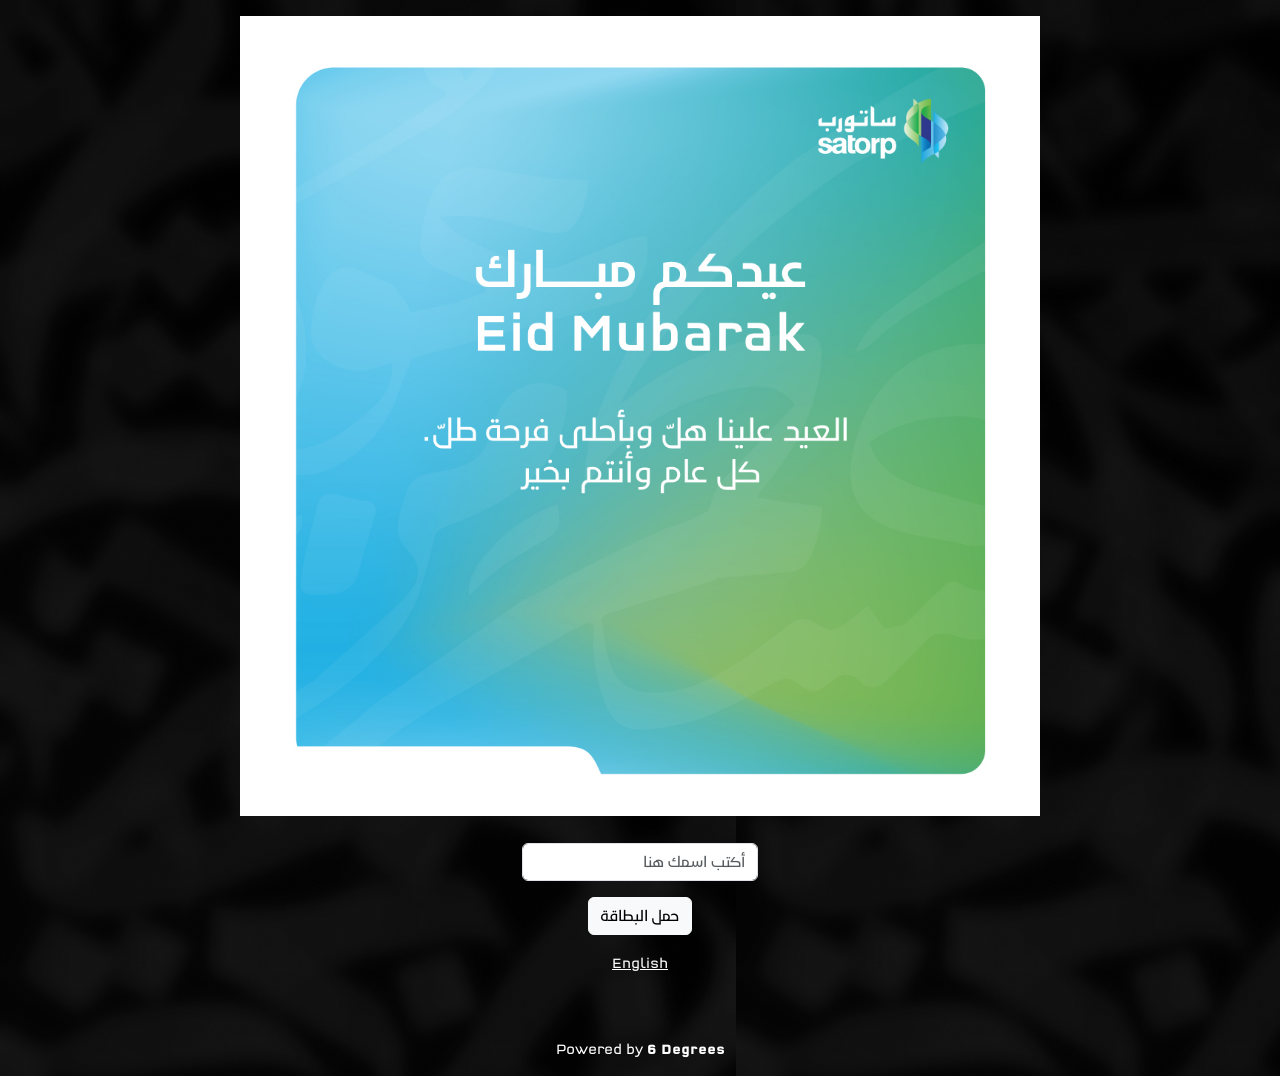
==== index.html @ c43ae326 "Initial National Day greeting card site Based on the SATORP Eid card, with cleanups: single shared c" ====
<!DOCTYPE html>
<html lang="ar" dir="rtl">
<head>
    <meta charset="utf-8" />
    <meta name="viewport" content="width=device-width, initial-scale=1" />
    <link href="https://cdn.jsdelivr.net/npm/bootstrap@5.1.3/dist/css/bootstrap.min.css" rel="stylesheet" integrity="sha384-1BmE4kWBq78iYhFldvKuhfTAU6auU8tT94WrHftjDbrCEXSU1oBoqyl2QvZ6jIW3" crossorigin="anonymous" />
    <link rel="stylesheet" href="assets/css/style.css" />
    <link rel="preload" href="assets/fonts/Satorp-Medium.otf" as="font" type="font/otf" crossorigin="anonymous">

    <title>بطاقة تهنئة اليوم الوطني</title>
</head>
<body data-card-image="assets/images/National-Day-ARA.jpg" data-download-name="national-day-greeting.png">
    <div class="container mt-3">
        <div class="row">
            <div class="imageCover text-center">
                <canvas id="myCanvas" width="1080" height="1080"></canvas>
            </div>
        </div>
        <div class="form-group">
            <div class="row mt-1 g-3 justify-content-center">
                <div class="col-auto">
                    <input type="text" class="form-control" name="name" id="name" placeholder="أكتب اسمك هنا" dir="rtl" />
                </div>
            </div>
            <div class="row justify-content-center mt-3 pb-3">
                <div class="col-auto">
                    <button type="button" id="downloadCard" class="btn btn-light">حمل البطاقة</button>
                </div>
            </div>
            <div class="row justify-content-center">
                <div class="col-auto">
                    <a href="en.html" class="lang-switch">English</a>
                </div>
            </div>
        </div>
    </div>

    <footer class="text-center mt-5 py-3">
        <p class="mb-0">Powered by
            <a href="https://www.6degrees.com" target="_blank" rel="noopener" class="text-decoration-none fw-bold">
                6 Degrees
            </a>
        </p>
    </footer>

    <script src="assets/js/card.js"></script>
</body>
</html>
---- assets/css/style.css ----
@font-face {
    font-family: "Satorp";
    src: url("../fonts/Satorp-Medium.otf") format("opentype");
    font-weight: normal;
    font-style: normal;
}

@font-face {
    font-family: "Satorp";
    src: url("../fonts/Satorp-Bold.otf") format("opentype");
    font-weight: bold;
}

@font-face {
    font-family: "Satorp";
    src: url("../fonts/Satorp-Light.otf") format("opentype");
    font-weight: 300;
}

@font-face {
    font-family: "Satorp";
    src: url("../fonts/Satorp-Regular.otf") format("opentype");
    font-weight: 400;
}

body {
    font-family: "Satorp", sans-serif;
    background: url("../images/background-color.png");
}

#myCanvas {
    max-height: 800px;
}

.container {
    display: block;
    margin: auto;
    height: auto;
}

canvas {
    max-width: 100%;
}

.lang-switch {
    color: white;
    font-size: 14px;
}

footer {
    color: white;
    font-size: 14px;
    text-align: center;
    padding: 10px 0;
}

footer a {
    font-weight: bold;
    color: white !important;
}

footer a:hover {
    text-decoration: underline;
}
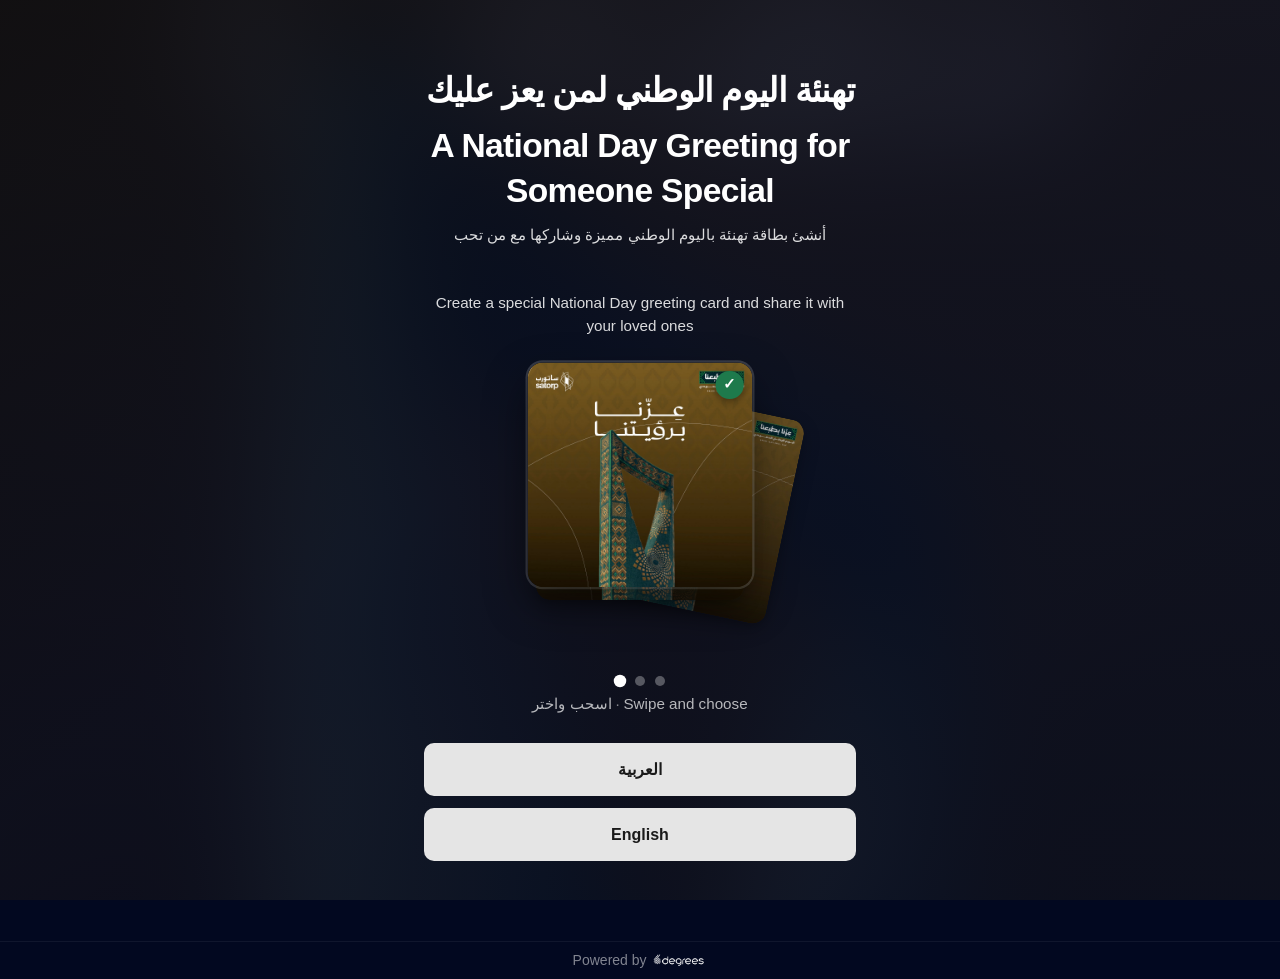
==== commit 0973dfeb: "Port Eid wizard design with National Day content, fixes, and UX improvements Redesign to match the d" ====
--- a/index.html
+++ b/index.html
@@ -1,48 +1,70 @@
 <!DOCTYPE html>
-<html lang="ar" dir="rtl">
+<html lang="en">
 <head>
     <meta charset="utf-8" />
     <meta name="viewport" content="width=device-width, initial-scale=1" />
+    <link rel="icon" href="assets/images/favicon.ico" type="image/x-icon" />
     <link href="https://cdn.jsdelivr.net/npm/bootstrap@5.1.3/dist/css/bootstrap.min.css" rel="stylesheet" integrity="sha384-1BmE4kWBq78iYhFldvKuhfTAU6auU8tT94WrHftjDbrCEXSU1oBoqyl2QvZ6jIW3" crossorigin="anonymous" />
     <link rel="stylesheet" href="assets/css/style.css" />
-    <link rel="preload" href="assets/fonts/Satorp-Medium.otf" as="font" type="font/otf" crossorigin="anonymous">
 
-    <title>بطاقة تهنئة اليوم الوطني</title>
+    <meta name="description" content="Create a special Saudi National Day greeting card and share it with your loved ones." />
+    <meta property="og:type" content="website" />
+    <meta property="og:title" content="SATORP National Day Greeting Card" />
+    <meta property="og:description" content="Create a special Saudi National Day greeting card and share it with your loved ones." />
+    <meta property="og:image" content="https://mo3aydah.github.io/SATORP-National-Day/assets/images/National-Day-1.jpg" />
+    <meta property="og:url" content="https://mo3aydah.github.io/SATORP-National-Day/" />
+    <meta name="twitter:card" content="summary_large_image" />
+
+    <title>National Day Greeting | بطاقة تهنئة اليوم الوطني</title>
 </head>
-<body data-card-image="assets/images/National-Day-ARA.jpg" data-download-name="national-day-greeting.png">
-    <div class="container mt-3">
-        <div class="row">
-            <div class="imageCover text-center">
-                <canvas id="myCanvas" width="1080" height="1080"></canvas>
-            </div>
-        </div>
-        <div class="form-group">
-            <div class="row mt-1 g-3 justify-content-center">
-                <div class="col-auto">
-                    <input type="text" class="form-control" name="name" id="name" placeholder="أكتب اسمك هنا" dir="rtl" />
+<body class="page-lang-select">
+    <div class="lang-select-bg">
+        <div class="lang-select-bg-mirror" id="langSelectBgMirror" aria-hidden="true"></div>
+    </div>
+    <div class="container page-lang-select-inner">
+        <section class="lang-select-content" aria-label="Language selection">
+            <h1 class="lang-select-title">
+                <span class="lang-select-title-ar lang-ar" dir="rtl">تهنئة اليوم الوطني لمن يعز عليك</span>
+                <span class="lang-select-title-en lang-en">A National Day Greeting for Someone Special</span>
+            </h1>
+            <p class="lang-select-desc lang-select-desc-ar lang-ar" dir="rtl">أنشئ بطاقة تهنئة باليوم الوطني مميزة وشاركها مع من تحب</p>
+            <p class="lang-select-desc lang-en">Create a special National Day greeting card and share it with your loved ones</p>
+            <div class="card-deck" id="cardDeck" role="listbox" aria-label="Choose card design">
+                <div class="card-deck-item selected" data-card="1" role="option" aria-selected="true" tabindex="0">
+                    <img src="assets/images/National-Day-1.jpg" alt="National Day card design 1" />
+                </div>
+                <div class="card-deck-item" data-card="2" role="option" aria-selected="false" tabindex="0">
+                    <img src="assets/images/National-Day-2.jpg" alt="National Day card design 2" />
+                </div>
+                <div class="card-deck-item" data-card="3" role="option" aria-selected="false" tabindex="0">
+                    <img src="assets/images/National-Day-3.jpg" alt="National Day card design 3" />
                 </div>
             </div>
-            <div class="row justify-content-center mt-3 pb-3">
-                <div class="col-auto">
-                    <button type="button" id="downloadCard" class="btn btn-light">حمل البطاقة</button>
-                </div>
+            <div class="deck-dots" id="deckDots" aria-label="Card designs">
+                <button type="button" aria-label="Design 1"></button>
+                <button type="button" aria-label="Design 2"></button>
+                <button type="button" aria-label="Design 3"></button>
             </div>
-            <div class="row justify-content-center">
-                <div class="col-auto">
-                    <a href="en.html" class="lang-switch">English</a>
-                </div>
+            <p class="deck-hint deck-hint-bilingual">
+                <span class="lang-ar" dir="rtl">اسحب واختر</span>
+                <span class="deck-hint-sep" aria-hidden="true"> · </span>
+                <span class="lang-en">Swipe and choose</span>
+            </p>
+            <div class="lang-select-buttons">
+                <a href="ar.html" id="langAr" class="btn lang-btn-primary" dir="rtl" aria-label="العربية">العربية</a>
+                <a href="en.html" id="langEn" class="btn lang-btn-primary" aria-label="English">English</a>
             </div>
-        </div>
+        </section>
     </div>
 
-    <footer class="text-center mt-5 py-3">
+    <script src="assets/js/config.js"></script>
+    <script src="assets/js/deck-select.js"></script>
+    <footer class="text-center mt-5 py-2 fixed-bottom footer-lang-page">
         <p class="mb-0">Powered by
-            <a href="https://www.6degrees.com" target="_blank" rel="noopener" class="text-decoration-none fw-bold">
-                6 Degrees
+            <a href="https://6degrees.com.sa/en" target="_blank" rel="noopener" class="footer-link footer-logo-link">
+                <img src="assets/images/6degrees-logo.png" alt="6 Degrees" class="footer-logo" />
             </a>
         </p>
     </footer>
-
-    <script src="assets/js/card.js"></script>
 </body>
 </html>
--- a/assets/css/style.css
+++ b/assets/css/style.css
@@ -1,64 +1,822 @@
+/* ===== Theme: dark navy blue reference + 6 Degrees form design ===== */
+:root {
+    /* Dark navy blue (reference: #020820) */
+    --navy: #020820;
+    --navy-dark: #010510;
+    --navy-light: #060c20;
+    --navy-muted: #0a1030;
+    /* Global */
+    --bg-primary: #020820;
+    --bg-input: #1A2434;
+    --bg-card: rgba(255, 255, 255, 0.03);
+    --text-primary: #ffffff;
+    --text-muted: #A0A0A0;
+    --text-hint: #A0A0A0;
+    --accent: #1E7A4C;
+    --accent-light: rgba(30, 122, 76, 0.25);
+    --border-subtle: rgba(255, 255, 255, 0.12);
+    --btn-primary-bg: #ffffff;
+    --btn-primary-text: #1a1a1a;
+    --input-radius: 8px;
+    --btn-radius: 10px;
+    --section-gap: 24px;
+}
+
 @font-face {
     font-family: "Satorp";
-    src: url("../fonts/Satorp-Medium.otf") format("opentype");
-    font-weight: normal;
+    src: url("../fonts/Satorp-Light.woff2") format("woff2");
+    font-weight: 300;
     font-style: normal;
 }
 
 @font-face {
     font-family: "Satorp";
-    src: url("../fonts/Satorp-Bold.otf") format("opentype");
-    font-weight: bold;
-}
-
-@font-face {
-    font-family: "Satorp";
-    src: url("../fonts/Satorp-Light.otf") format("opentype");
-    font-weight: 300;
-}
-
-@font-face {
-    font-family: "Satorp";
-    src: url("../fonts/Satorp-Regular.otf") format("opentype");
-    font-weight: 400;
+    src: url("../fonts/Satorp-Medium.woff2") format("woff2");
+    font-weight: 500;
+    font-style: normal;
+}
+
+* {
+    box-sizing: border-box;
+}
+
+html {
+    min-height: 100%;
 }
 
 body {
-    font-family: "Satorp", sans-serif;
-    background: url("../images/background-color.png");
-}
-
-#myCanvas {
-    max-height: 800px;
-}
-
+    font-family: -apple-system, BlinkMacSystemFont, "Segoe UI", Roboto, "Helvetica Neue", Arial, sans-serif;
+    background: var(--bg-primary);
+    color: var(--text-primary);
+    min-height: 100vh;
+    margin: 0;
+    -webkit-font-smoothing: antialiased;
+}
+
+/* ----- Layout (consistent 24px section spacing, relaxed padding) ----- */
 .container {
     display: block;
-    margin: auto;
-    height: auto;
+    margin: 0 auto;
+    max-width: 720px;
+    padding: 2rem 1.5rem 6rem;
+    opacity: 0;
+    transform: translateY(10px);
+    animation: entryFade 0.4s ease-out forwards;
+}
+@keyframes entryFade {
+    to {
+        opacity: 1;
+        transform: translateY(0);
+    }
+}
+/* 24px vertical spacing between main sections */
+.container > p:first-of-type {
+    margin-bottom: var(--section-gap);
+}
+.step-indicator {
+    margin-bottom: var(--section-gap);
+}
+.card-preview-wrap {
+    margin-top: var(--section-gap);
+    margin-bottom: 0;
+}
+.card-step {
+    margin-top: 0;
+    margin-bottom: var(--section-gap);
+}
+.card-step:first-of-type {
+    margin-top: 0;
+}
+
+/* ----- Typography (6D-style: clear hierarchy) ----- */
+h1, .h1 {
+    font-size: clamp(1.5rem, 4vw, 2rem);
+    font-weight: 600;
+    letter-spacing: -0.02em;
+    color: var(--text-primary);
+}
+
+h2, .card-step h2 {
+    font-size: clamp(1.25rem, 3vw, 1.5rem);
+    font-weight: 600;
+    color: var(--text-primary);
+}
+
+.text-muted, .subtitle,
+body .text-white-50 {
+    color: var(--text-muted);
+    font-size: 0.95rem;
+}
+
+/* ----- Canvas / card preview ----- */
+.link-lang-wrap {
+    text-align: right;
+}
+.link-change-lang {
+    color: var(--text-muted);
+    font-size: 0.9rem;
+    text-decoration: none;
+}
+.link-change-lang:hover {
+    color: var(--text-primary);
+}
+
+.card-preview-wrap {
+    margin-left: auto;
+    margin-right: auto;
+    position: relative;
+    min-height: 280px;
+    padding: var(--section-gap) 0 0 0;
+}
+
+.card-preview-loading {
+    position: absolute;
+    inset: 0;
+    min-height: 280px;
+    display: flex;
+    align-items: center;
+    justify-content: center;
+    background: var(--bg-input);
+    border-radius: 8px;
+    color: var(--text-muted);
+    font-size: 0.95rem;
+}
+.card-preview-loading[hidden] {
+    display: none;
+}
+
+.imageCover {
+    margin: 0 auto;
+}
+
+/* Card canvas: text is drawn in JS using Satorp via context.font */
+#myCanvas {
+    max-height: 80vh;
+    max-height: min(800px, 80vh);
+    border-radius: 8px;
+    box-shadow: 0 8px 32px rgba(0, 0, 0, 0.4);
 }
 
 canvas {
     max-width: 100%;
-}
-
-.lang-switch {
-    color: white;
-    font-size: 14px;
+    height: auto;
+    object-fit: contain;
+}
+
+/* Step 3 shows the rendered card as an <img> (long-press to save in webviews) */
+.final-card-img {
+    max-width: 100%;
+    height: auto;
+    max-height: min(800px, 80vh);
+    border-radius: 8px;
+    box-shadow: 0 8px 32px rgba(0, 0, 0, 0.4);
+}
+
+/* Phones: keep the preview compact so the step controls share the screen */
+@media (max-width: 767px) {
+    #myCanvas,
+    .final-card-img {
+        max-height: min(48vh, 420px);
+    }
+    .card-preview-wrap {
+        min-height: 200px;
+    }
+}
+
+body:not(.page-lang-select) .container.mt-3 {
+    margin-top: 0;
+    padding-top: 0.75rem;
+    position: relative;
+    z-index: 1;
+}
+
+/* ----- Language selection page (dark navy blue reference) ----- */
+body.page-lang-select {
+    background: var(--navy);
+    min-height: 100vh;
+    display: flex;
+    flex-direction: column;
+}
+.lang-select-bg {
+    position: fixed;
+    inset: 0;
+    background: var(--navy);
+    pointer-events: none;
+    z-index: 0;
+    overflow: hidden;
+}
+/* Blurred card mirror: image set by JS to match selected card (card 1 default) */
+.lang-select-bg-mirror {
+    position: absolute;
+    inset: -20%;
+    background-image: url("../images/National-Day-1.jpg");
+    background-size: cover;
+    background-position: center;
+    background-repeat: no-repeat;
+    filter: blur(50px);
+    transform: scale(1.15);
+    opacity: 0.9;
+    pointer-events: none;
+    transition: opacity 0.4s ease;
+}
+/* Dark overlay so text stays readable */
+.lang-select-bg::after {
+    content: "";
+    position: absolute;
+    inset: 0;
+    background: linear-gradient(
+        145deg,
+        rgba(2, 5, 16, 0.82) 0%,
+        rgba(2, 8, 32, 0.78) 45%,
+        rgba(6, 12, 32, 0.85) 100%
+    );
+    pointer-events: none;
+}
+.page-lang-select-inner {
+    position: relative;
+    z-index: 1;
+    flex: 1;
+    display: flex;
+    align-items: center;
+    max-width: 480px;
+    width: 100%;
+    margin: 0 auto;
+    padding: 3.5rem 1.5rem 2rem;
+}
+.lang-select-content {
+    text-align: center;
+    width: 100%;
+    padding-top: 0.75rem;
+}
+/* Card deck: fanned stack (swipe and choose) */
+.deck-hint {
+    margin: 0.4rem 0 1.75rem !important;
+    font-size: 0.95rem;
+    color: rgba(255, 255, 255, 0.7);
+    text-align: center;
+}
+.deck-hint-bilingual {
+    display: flex;
+    flex-wrap: wrap;
+    align-items: center;
+    justify-content: center;
+    gap: 0.25em;
+}
+.deck-hint-sep {
+    opacity: 0.7;
+}
+.card-deck {
+    position: relative;
+    width: 100%;
+    max-width: 320px;
+    margin-left: auto;
+    margin-right: auto;
+    margin-bottom: 0.25rem;
+    min-height: 280px;
+    cursor: grab;
+    user-select: none;
+}
+.card-deck:active {
+    cursor: grabbing;
+}
+.card-deck-item {
+    position: absolute;
+    top: 10px;
+    left: 50%;
+    width: 65%;
+    max-width: 210px;
+    border-radius: 14px;
+    overflow: hidden;
+    box-shadow: 0 6px 20px rgba(0, 0, 0, 0.3), 0 2px 6px rgba(0, 0, 0, 0.15);
+    cursor: pointer;
+    transform-origin: bottom center;
+    transition: transform 0.4s ease, box-shadow 0.35s ease, opacity 0.3s ease;
+}
+.card-deck-item img {
+    width: 100%;
+    height: auto;
+    display: block;
+    vertical-align: middle;
+    border-radius: 14px;
+}
+.card-deck-item[data-card="1"] {
+    transform: translateX(-50%) rotate(-12deg) translateX(-22px);
+}
+.card-deck-item[data-card="2"] {
+    transform: translateX(-50%);
+}
+.card-deck-item[data-card="3"] {
+    transform: translateX(-50%) rotate(12deg) translateX(22px);
+}
+.card-deck-item.selected {
+    z-index: 10 !important;
+    transform: translateX(-50%) rotate(0) scale(1.08) translateY(-12px);
+    box-shadow: 0 16px 40px rgba(0, 0, 0, 0.45), 0 0 0 2px rgba(255, 255, 255, 0.18);
+    opacity: 1;
+}
+.card-deck-item:not(.selected) {
+    opacity: 0.8;
+}
+.card-deck-item:not(.selected):hover {
+    opacity: 1;
+    box-shadow: 0 10px 28px rgba(0, 0, 0, 0.4);
+}
+.card-deck-item:focus {
+    outline: none;
+}
+.card-deck-item:focus-visible {
+    outline: 2px solid rgba(255, 255, 255, 0.8);
+    outline-offset: 3px;
+}
+/* Checkmark badge so the selected design is unmistakable */
+.card-deck-item.selected::after {
+    content: "✓";
+    position: absolute;
+    top: 8px;
+    inset-inline-end: 8px;
+    width: 1.6rem;
+    height: 1.6rem;
+    display: flex;
+    align-items: center;
+    justify-content: center;
+    background: var(--accent);
+    color: #fff;
+    border-radius: 50%;
+    font-size: 0.85rem;
+    font-weight: 700;
+    box-shadow: 0 2px 8px rgba(0, 0, 0, 0.4);
+}
+
+.deck-dots {
+    display: flex;
+    justify-content: center;
+    gap: 10px;
+    margin: 0.9rem 0 0.2rem;
+}
+.deck-dots button {
+    width: 10px;
+    height: 10px;
+    border-radius: 50%;
+    border: none;
+    padding: 0;
+    background: rgba(255, 255, 255, 0.3);
+    cursor: pointer;
+    transition: background 0.2s ease, transform 0.2s ease;
+}
+.deck-dots button.active {
+    background: #ffffff;
+    transform: scale(1.25);
+}
+.deck-dots button:focus-visible {
+    outline: 2px solid #fff;
+    outline-offset: 2px;
+}
+
+.lang-select-title {
+    display: flex;
+    flex-direction: column;
+    gap: 0.6rem;
+    color: #ffffff;
+    font-size: clamp(1.65rem, 4.5vw, 2.1rem);
+    font-weight: 700;
+    letter-spacing: -0.02em;
+    line-height: 1.35;
+    margin: 0 0 0.6rem;
+}
+.lang-select-title-en,
+.lang-select-title-ar {
+    display: block;
+    color: inherit;
+    font-size: inherit;
+    font-weight: inherit;
+}
+.lang-select-desc {
+    color: rgba(255, 255, 255, 0.85);
+    font-size: 0.95rem;
+    line-height: 1.55;
+    margin: 0 0 2.75rem;
+}
+.lang-select-desc-ar {
+    margin-bottom: 2.75rem;
+}
+.lang-select-buttons {
+    display: flex;
+    flex-direction: row;
+    flex-wrap: wrap;
+    justify-content: center;
+    gap: 0.75rem;
+}
+.lang-btn-primary,
+.lang-btn-secondary {
+    display: block;
+    width: 100%;
+    min-height: 52px;
+    padding: 0.9rem 1.5rem;
+    font-size: 1rem;
+    font-weight: 600;
+    border-radius: 10px;
+    text-align: center;
+    text-decoration: none;
+    transition: background 0.2s ease, border-color 0.2s ease, opacity 0.2s ease, transform 0.1s ease;
+}
+/* Both CTAs: same color (filled light gray) */
+.lang-btn-primary,
+.lang-btn-secondary {
+    background: #e5e5e5;
+    color: #1a1a1a;
+    border: none;
+}
+.lang-btn-primary:hover,
+.lang-btn-secondary:hover {
+    background: #ebebeb;
+    transform: translateY(-1px);
+}
+.lang-btn-primary:focus-visible,
+.lang-btn-secondary:focus-visible {
+    outline: 2px solid #1a1a1a;
+    outline-offset: 2px;
+}
+.lang-btn-primary:active,
+.lang-btn-secondary:active {
+    transform: translateY(0);
+}
+.lang-btn-preferred {
+    order: -1;
+    background: #ffffff;
+    box-shadow: 0 0 0 2px var(--accent);
+}
+.footer-lang-page {
+    position: relative;
+    z-index: 1;
+    padding-top: 0.75rem;
+    padding-bottom: 0.75rem;
+    text-align: center;
+}
+.footer-lang-page a {
+    font-weight: 500;
+}
+/* Same footer look on language-select and card pages */
+footer.footer-lang-page {
+    background: transparent;
+    border-top: 1px solid rgba(255, 255, 255, 0.06);
+    color: rgba(255, 255, 255, 0.5);
+    opacity: 1;
+}
+footer.footer-lang-page a {
+    color: rgba(255, 255, 255, 0.7);
+}
+
+/* ----- Footer (6D-style: minimal, link to 6degrees.com.sa) ----- */
+/* Footer on card pages (ar/en): above blur background */
+body:not(.page-lang-select) footer {
+    position: relative;
+    z-index: 1;
 }
 
 footer {
-    color: white;
-    font-size: 14px;
+    color: var(--text-muted);
+    font-size: 0.875rem;
     text-align: center;
-    padding: 10px 0;
+    padding: 0.875rem 1rem;
+    border-top: 1px solid rgba(255, 255, 255, 0.1);
+    background: var(--bg-primary);
+    opacity: 0.7;
 }
 
 footer a {
-    font-weight: bold;
-    color: white !important;
+    color: #fff !important;
+    font-weight: 600;
+    text-decoration: none;
+    transition: opacity 0.2s;
 }
 
 footer a:hover {
+    opacity: 1;
     text-decoration: underline;
 }
+footer a.footer-logo-link {
+    text-decoration: none;
+    display: inline-flex;
+    align-items: center;
+    vertical-align: middle;
+}
+footer a.footer-logo-link:hover {
+    text-decoration: none;
+    opacity: 0.9;
+}
+.footer-logo {
+    height: 1.25em;
+    width: auto;
+    vertical-align: middle;
+    display: inline-block;
+}
+footer p.mb-0 {
+    display: flex;
+    align-items: center;
+    justify-content: center;
+    flex-wrap: wrap;
+    gap: 0.35em;
+}
+
+/* ----- Three-step flow (generous vertical spacing + step transition) ----- */
+.card-step {
+    min-height: 200px;
+    opacity: 0;
+    transition: opacity 220ms ease;
+}
+.card-step.step-visible {
+    opacity: 1;
+}
+
+.card-step h2 {
+    margin-bottom: 1.25rem;
+}
+#step1 h2 {
+    margin-bottom: 0;
+}
+#step1 > .row {
+    margin-top: 0;
+}
+
+.card-step .d-flex.gap-2,
+.card-step .mt-4 {
+    margin-top: 1.5rem !important;
+}
+
+.step-indicator {
+    display: flex;
+    align-items: flex-start;
+    justify-content: center;
+    gap: 0.5rem;
+}
+
+.step-item {
+    display: flex;
+    flex-direction: column;
+    align-items: center;
+}
+
+.step-caption {
+    font-size: 0.7rem;
+    color: var(--text-muted);
+    margin-top: 0.35rem;
+    font-weight: 500;
+}
+.step-item:has(.step-dot.active) .step-caption {
+    color: var(--text-primary);
+    font-weight: 600;
+}
+
+.step-dot {
+    width: 2.25rem;
+    height: 2.25rem;
+    border-radius: 50%;
+    background: rgba(255, 255, 255, 0.08);
+    color: var(--text-muted);
+    display: inline-flex;
+    align-items: center;
+    justify-content: center;
+    font-weight: 600;
+    font-size: 0.9rem;
+    border: 1px solid var(--border-subtle);
+    transition: background 0.2s, border-color 0.2s, color 0.2s;
+}
+
+/* Current step: white highlight */
+.step-dot.active {
+    background: #ffffff;
+    border-color: #ffffff;
+    color: #1a1a1a;
+    box-shadow: 0 0 0 2px rgba(255, 255, 255, 0.3);
+}
+
+/* Completed steps: muted, and tappable to jump back */
+.step-dot.completed {
+    background: var(--accent-light);
+    border-color: var(--accent);
+    color: #fff;
+    cursor: pointer;
+}
+
+.step-line {
+    width: 2.5rem;
+    height: 2px;
+    background: var(--border-subtle);
+    align-self: center;
+    margin-top: calc(1.125rem - 1px);
+    flex-shrink: 0;
+}
+
+/* Message selection: selectable cards (wizard-style) */
+.message-option {
+    position: relative;
+    background: var(--bg-input);
+    border: 1px solid rgba(255, 255, 255, 0.12);
+    color: var(--text-primary);
+    padding: 1rem 3rem 1rem 1.25rem;
+    border-radius: var(--input-radius);
+    font-weight: 500;
+    font-size: 1rem;
+    text-align: inherit;
+    white-space: normal;
+    word-wrap: break-word;
+    overflow-wrap: break-word;
+    transition: border-color 0.15s ease, background 0.15s ease, box-shadow 0.15s ease, color 0.15s ease;
+    box-shadow: none;
+}
+
+.message-option:hover {
+    background: #243044;
+    border-color: rgba(255, 255, 255, 0.2);
+    box-shadow: 0 0 0 1px rgba(255, 255, 255, 0.08), 0 4px 12px rgba(0, 0, 0, 0.2);
+    color: var(--text-primary);
+}
+
+.message-option.active {
+    background: var(--accent-light);
+    border-color: var(--accent);
+    color: #fff;
+    box-shadow: 0 0 0 2px var(--accent), 0 4px 12px var(--accent-light);
+}
+
+/* Checkmark when selected */
+.message-option.active::after {
+    content: "✓";
+    position: absolute;
+    top: 50%;
+    right: 1rem;
+    transform: translateY(-50%);
+    font-size: 0.8rem;
+    font-weight: 700;
+    color: var(--accent);
+    background: #fff;
+    width: 1.35rem;
+    height: 1.35rem;
+    border-radius: 50%;
+    line-height: 1.35rem;
+    text-align: center;
+}
+[dir="rtl"] .message-option {
+    padding: 1rem 1.25rem 1rem 3rem;
+}
+[dir="rtl"] .message-option.active::after {
+    right: auto;
+    left: 1rem;
+}
+
+/* ----- Buttons: primary = brand blue filled, secondary = outline only ----- */
+body .btn-light {
+    background: var(--btn-primary-bg);
+    border: none;
+    color: var(--btn-primary-text);
+    font-weight: 600;
+    border-radius: var(--btn-radius);
+    padding: 0.875rem 1.5rem;
+    font-size: 1rem;
+    transition: background 0.2s, opacity 0.2s, transform 0.1s;
+}
+body .btn-light:hover:not(:disabled) {
+    background: #f0f0f0;
+    color: var(--btn-primary-text);
+    opacity: 1;
+    transform: translateY(-1px);
+}
+body .btn-light:disabled {
+    background: rgba(255, 255, 255, 0.25);
+    color: rgba(26, 26, 26, 0.5);
+    cursor: not-allowed;
+    transform: none;
+}
+
+/* Download button loading state */
+.download-spinner {
+    display: inline-block;
+    width: 1em;
+    height: 1em;
+    border: 2px solid rgba(0, 0, 0, 0.15);
+    border-top-color: currentColor;
+    border-radius: 50%;
+    animation: download-spin 0.7s linear infinite;
+    vertical-align: -0.2em;
+    margin-inline-end: 0.5rem;
+}
+@keyframes download-spin {
+    to { transform: rotate(360deg); }
+}
+body .btn-light .download-spinner {
+    border-color: rgba(0, 0, 0, 0.15);
+    border-top-color: currentColor;
+}
+
+/* Download success badge */
+.download-success-badge {
+    font-size: 0.875rem;
+    color: #6bcb77;
+    display: flex;
+    align-items: center;
+    justify-content: center;
+    gap: 0.35rem;
+    transition: opacity 0.3s ease;
+}
+.download-success-badge::before {
+    content: "✓";
+    font-weight: 700;
+    font-size: 1rem;
+}
+.download-success-badge[hidden] {
+    display: none !important;
+}
+
+/* Secondary: outline only (Back) */
+body .btn-outline-light {
+    background: transparent;
+    color: var(--text-muted);
+    border: 1px solid rgba(255, 255, 255, 0.35);
+    border-radius: var(--btn-radius);
+    padding: 0.875rem 1.5rem;
+    font-size: 1rem;
+    font-weight: 500;
+}
+body .btn-outline-light:hover {
+    background: rgba(255, 255, 255, 0.06);
+    border-color: rgba(255, 255, 255, 0.5);
+    color: var(--text-primary);
+}
+
+/* Input overrides (reference: dark embedded field, no border) */
+body .form-control {
+    background: var(--bg-input);
+    border: none;
+    color: var(--text-primary);
+    border-radius: var(--input-radius);
+    padding: 0.875rem 1.25rem;
+}
+body .form-control::placeholder {
+    color: var(--text-hint);
+}
+body .form-control:focus {
+    background: var(--bg-input);
+    border: none;
+    color: var(--text-primary);
+    box-shadow: 0 0 0 2px rgba(255, 255, 255, 0.15);
+    outline: none;
+}
+
+/* ----- Keyboard focus (WCAG 2.4.7): visible focus, 3:1 contrast ----- */
+body .btn-light:focus-visible {
+    outline: 2px solid #2d2d2d;
+    outline-offset: 2px;
+}
+body .btn-outline-light:focus-visible,
+.message-option:focus-visible {
+    outline: 2px solid #fff;
+    outline-offset: 2px;
+}
+.link-change-lang:focus-visible {
+    outline: 2px solid #fff;
+    outline-offset: 2px;
+    border-radius: 2px;
+}
+body .form-control:focus-visible {
+    box-shadow: 0 0 0 2px #fff;
+    outline: 2px solid transparent;
+    outline-offset: 0;
+}
+/* Reduce motion for users who prefer it */
+@media (prefers-reduced-motion: reduce) {
+    .card-step,
+    .message-option,
+    body .btn-light,
+    body .btn-outline-light {
+        transition: none;
+    }
+}
+
+/* Name entry (step 2): helper, error, live preview */
+.name-helper {
+    font-size: 0.85rem;
+    color: var(--text-muted);
+}
+
+.name-error {
+    font-size: 0.85rem;
+    color: #e87474;
+}
+
+.create-another {
+    display: block;
+    text-align: center;
+    margin-top: 0.75rem;
+    color: rgba(255, 255, 255, 0.7);
+    font-size: 0.95rem;
+    text-decoration: underline;
+    text-underline-offset: 3px;
+}
+.create-another:hover {
+    color: #ffffff;
+}
+.create-another:focus-visible {
+    outline: 2px solid #fff;
+    outline-offset: 2px;
+    border-radius: 2px;
+}
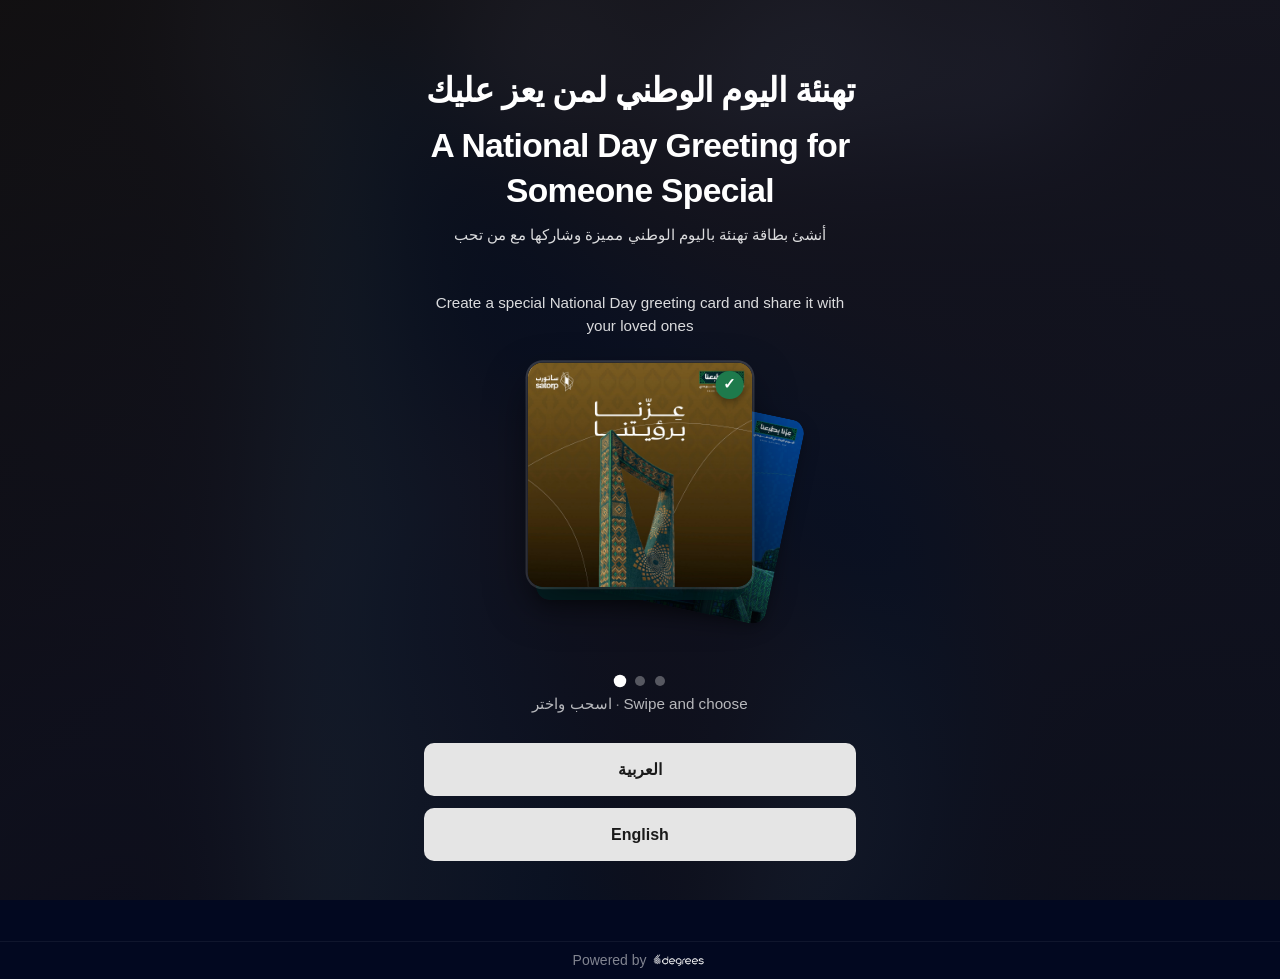
==== commit 951173f3: "Add real artwork for cards 2 and 3 and official greeting messages Card 2 is now the 'عزنا بطبعنا' Ma" ====
--- a/index.html
+++ b/index.html
@@ -34,10 +34,10 @@
                     <img src="assets/images/National-Day-1.jpg" alt="National Day card design 1" />
                 </div>
                 <div class="card-deck-item" data-card="2" role="option" aria-selected="false" tabindex="0">
-                    <img src="assets/images/National-Day-2.jpg" alt="National Day card design 2" />
+                    <img src="assets/images/National-Day-2.jpg?v=2" alt="National Day card design 2" />
                 </div>
                 <div class="card-deck-item" data-card="3" role="option" aria-selected="false" tabindex="0">
-                    <img src="assets/images/National-Day-3.jpg" alt="National Day card design 3" />
+                    <img src="assets/images/National-Day-3.jpg?v=2" alt="National Day card design 3" />
                 </div>
             </div>
             <div class="deck-dots" id="deckDots" aria-label="Card designs">
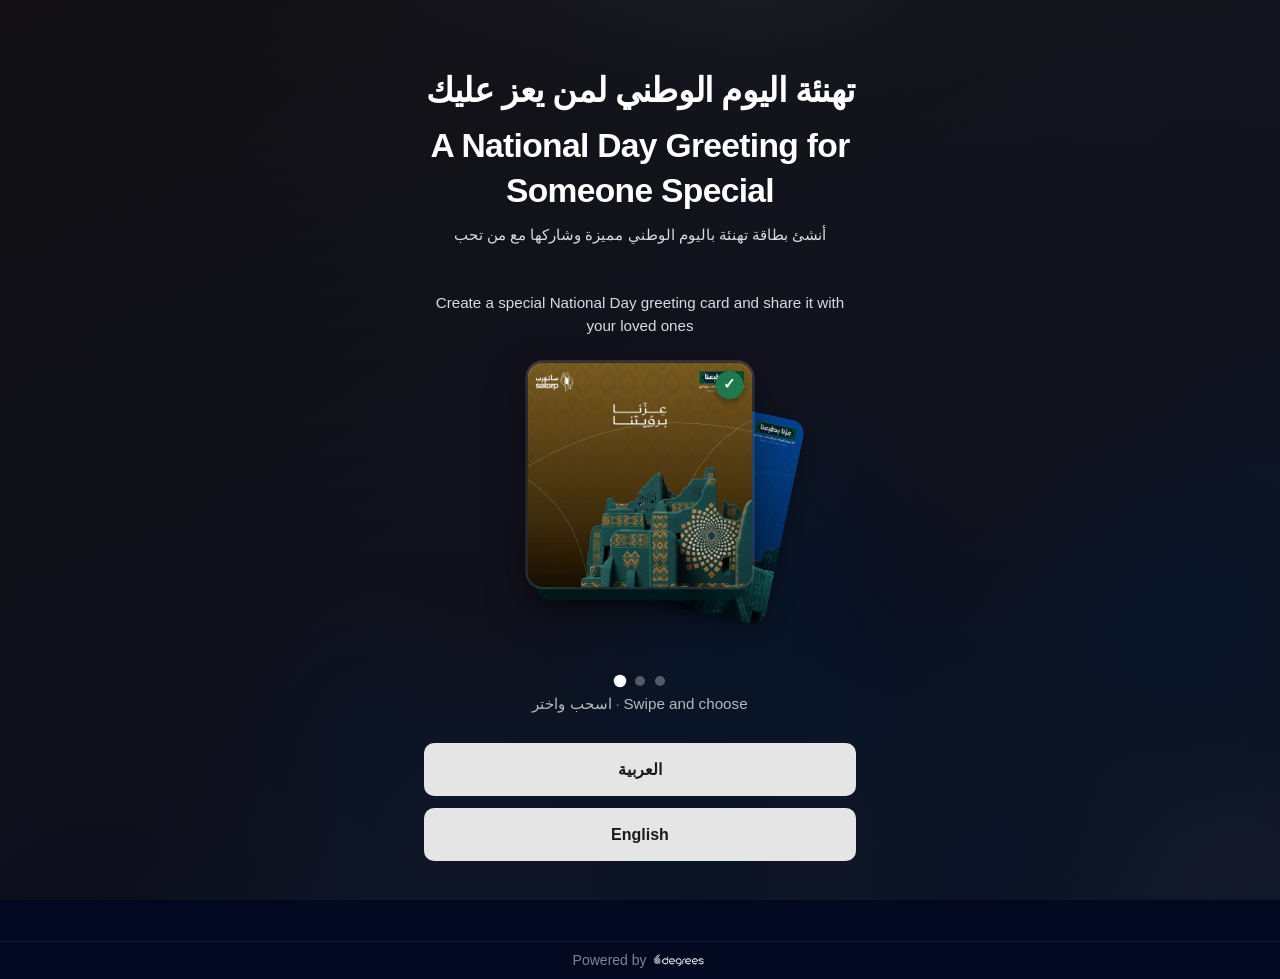
==== commit 956163c8: "Replace cards 1 and 2 with the new SND artwork Cards 1 and 2 are now the 'عزنا برؤيتنا' Diriyah desi" ====
--- a/index.html
+++ b/index.html
@@ -31,10 +31,10 @@
             <p class="lang-select-desc lang-en">Create a special National Day greeting card and share it with your loved ones</p>
             <div class="card-deck" id="cardDeck" role="listbox" aria-label="Choose card design">
                 <div class="card-deck-item selected" data-card="1" role="option" aria-selected="true" tabindex="0">
-                    <img src="assets/images/National-Day-1.jpg" alt="National Day card design 1" />
+                    <img src="assets/images/National-Day-1.jpg?v=3" alt="National Day card design 1" />
                 </div>
                 <div class="card-deck-item" data-card="2" role="option" aria-selected="false" tabindex="0">
-                    <img src="assets/images/National-Day-2.jpg?v=2" alt="National Day card design 2" />
+                    <img src="assets/images/National-Day-2.jpg?v=3" alt="National Day card design 2" />
                 </div>
                 <div class="card-deck-item" data-card="3" role="option" aria-selected="false" tabindex="0">
                     <img src="assets/images/National-Day-3.jpg?v=2" alt="National Day card design 3" />
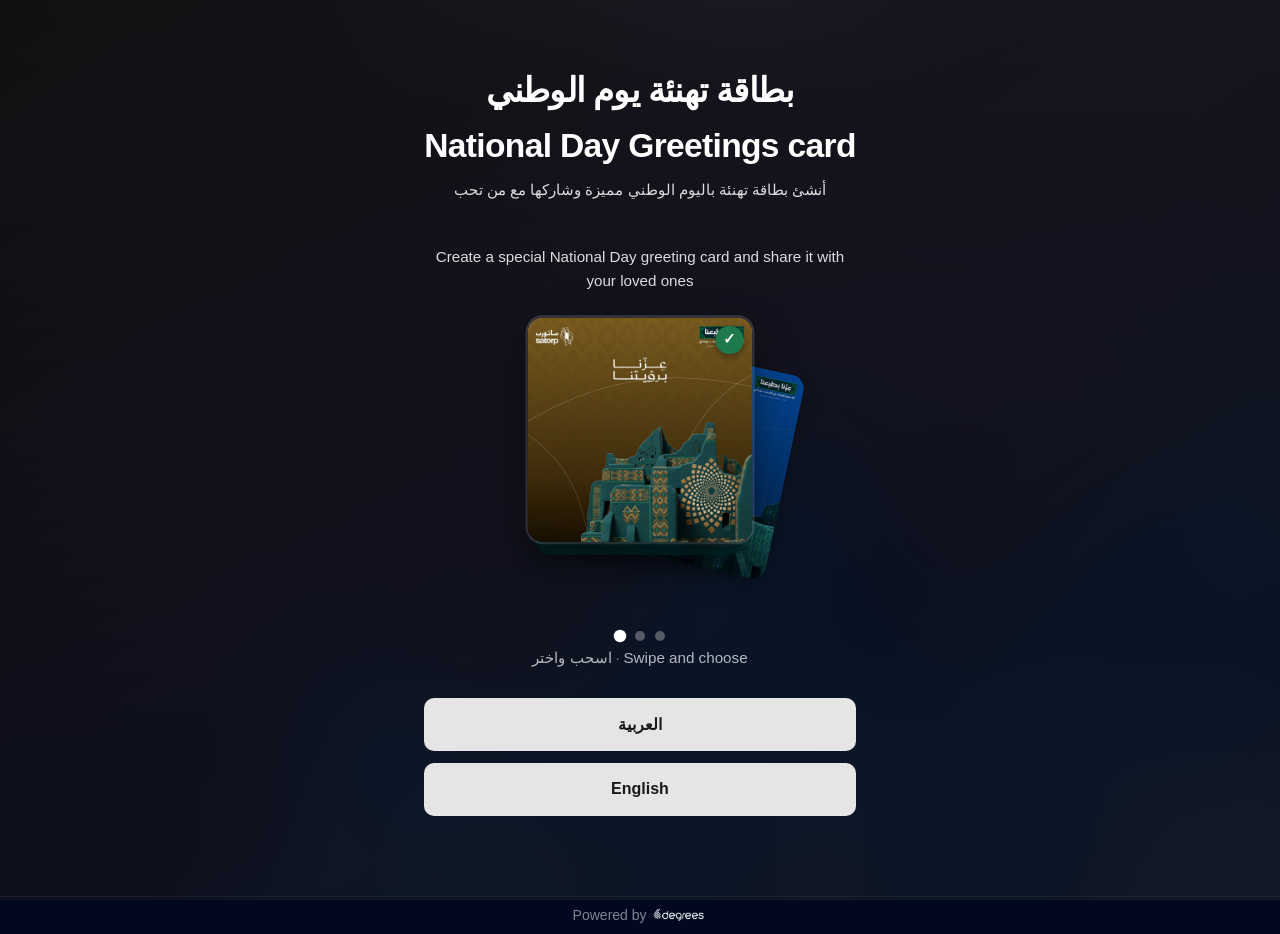
==== commit 3a320c25: "Rename the card site to the name being shared in chat The landing heading, the tab titles and the og" ====
--- a/index.html
+++ b/index.html
@@ -9,13 +9,13 @@
 
     <meta name="description" content="Create a special Saudi National Day greeting card and share it with your loved ones." />
     <meta property="og:type" content="website" />
-    <meta property="og:title" content="SATORP National Day Greeting Card" />
+    <meta property="og:title" content="National Day Greetings card" />
     <meta property="og:description" content="Create a special Saudi National Day greeting card and share it with your loved ones." />
     <meta property="og:image" content="https://mo3aydah.github.io/SATORP-National-Day/assets/images/National-Day-1.jpg" />
     <meta property="og:url" content="https://mo3aydah.github.io/SATORP-National-Day/" />
     <meta name="twitter:card" content="summary_large_image" />
 
-    <title>National Day Greeting | بطاقة تهنئة اليوم الوطني</title>
+    <title>National Day Greetings card | بطاقة تهنئة يوم الوطني</title>
 </head>
 <body class="page-lang-select">
     <div class="lang-select-bg">
@@ -24,8 +24,8 @@
     <div class="container page-lang-select-inner">
         <section class="lang-select-content" aria-label="Language selection">
             <h1 class="lang-select-title">
-                <span class="lang-select-title-ar lang-ar" dir="rtl">تهنئة اليوم الوطني لمن يعز عليك</span>
-                <span class="lang-select-title-en lang-en">A National Day Greeting for Someone Special</span>
+                <span class="lang-select-title-ar lang-ar" dir="rtl">بطاقة تهنئة يوم الوطني</span>
+                <span class="lang-select-title-en lang-en">National Day Greetings card</span>
             </h1>
             <p class="lang-select-desc lang-select-desc-ar lang-ar" dir="rtl">أنشئ بطاقة تهنئة باليوم الوطني مميزة وشاركها مع من تحب</p>
             <p class="lang-select-desc lang-en">Create a special National Day greeting card and share it with your loved ones</p>
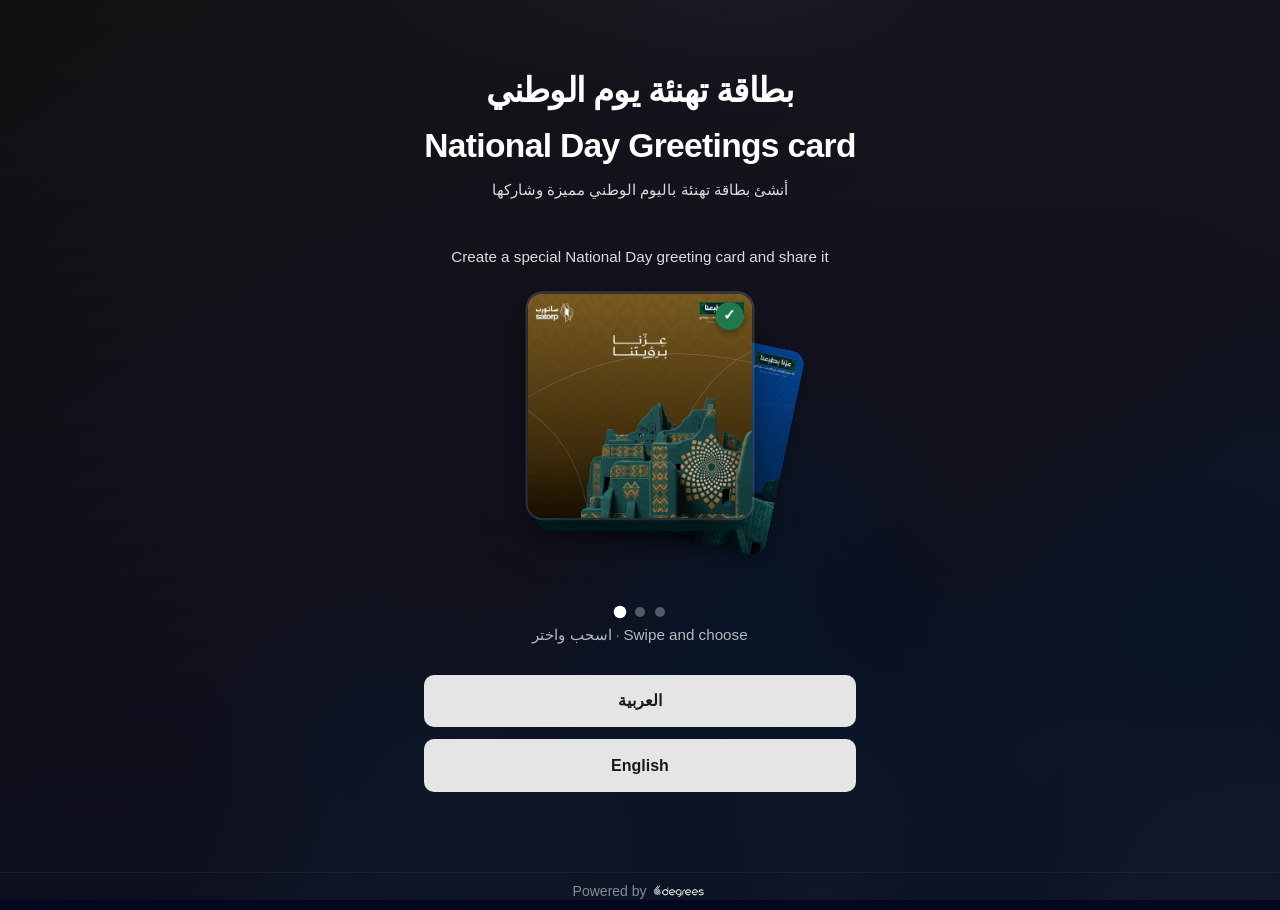
==== commit 8d534d89: "Drop "with your loved ones" from the subtitle The card goes to colleagues as much as to family, so t" ====
--- a/index.html
+++ b/index.html
@@ -7,10 +7,10 @@
     <link href="https://cdn.jsdelivr.net/npm/bootstrap@5.1.3/dist/css/bootstrap.min.css" rel="stylesheet" integrity="sha384-1BmE4kWBq78iYhFldvKuhfTAU6auU8tT94WrHftjDbrCEXSU1oBoqyl2QvZ6jIW3" crossorigin="anonymous" />
     <link rel="stylesheet" href="assets/css/style.css" />
 
-    <meta name="description" content="Create a special Saudi National Day greeting card and share it with your loved ones." />
+    <meta name="description" content="Create a special Saudi National Day greeting card and share it." />
     <meta property="og:type" content="website" />
     <meta property="og:title" content="National Day Greetings card" />
-    <meta property="og:description" content="Create a special Saudi National Day greeting card and share it with your loved ones." />
+    <meta property="og:description" content="Create a special Saudi National Day greeting card and share it." />
     <meta property="og:image" content="https://mo3aydah.github.io/SATORP-National-Day/assets/images/National-Day-1.jpg" />
     <meta property="og:url" content="https://mo3aydah.github.io/SATORP-National-Day/" />
     <meta name="twitter:card" content="summary_large_image" />
@@ -27,8 +27,8 @@
                 <span class="lang-select-title-ar lang-ar" dir="rtl">بطاقة تهنئة يوم الوطني</span>
                 <span class="lang-select-title-en lang-en">National Day Greetings card</span>
             </h1>
-            <p class="lang-select-desc lang-select-desc-ar lang-ar" dir="rtl">أنشئ بطاقة تهنئة باليوم الوطني مميزة وشاركها مع من تحب</p>
-            <p class="lang-select-desc lang-en">Create a special National Day greeting card and share it with your loved ones</p>
+            <p class="lang-select-desc lang-select-desc-ar lang-ar" dir="rtl">أنشئ بطاقة تهنئة باليوم الوطني مميزة وشاركها</p>
+            <p class="lang-select-desc lang-en">Create a special National Day greeting card and share it</p>
             <div class="card-deck" id="cardDeck" role="listbox" aria-label="Choose card design">
                 <div class="card-deck-item selected" data-card="1" role="option" aria-selected="true" tabindex="0">
                     <img src="assets/images/National-Day-1.jpg?v=3" alt="National Day card design 1" />
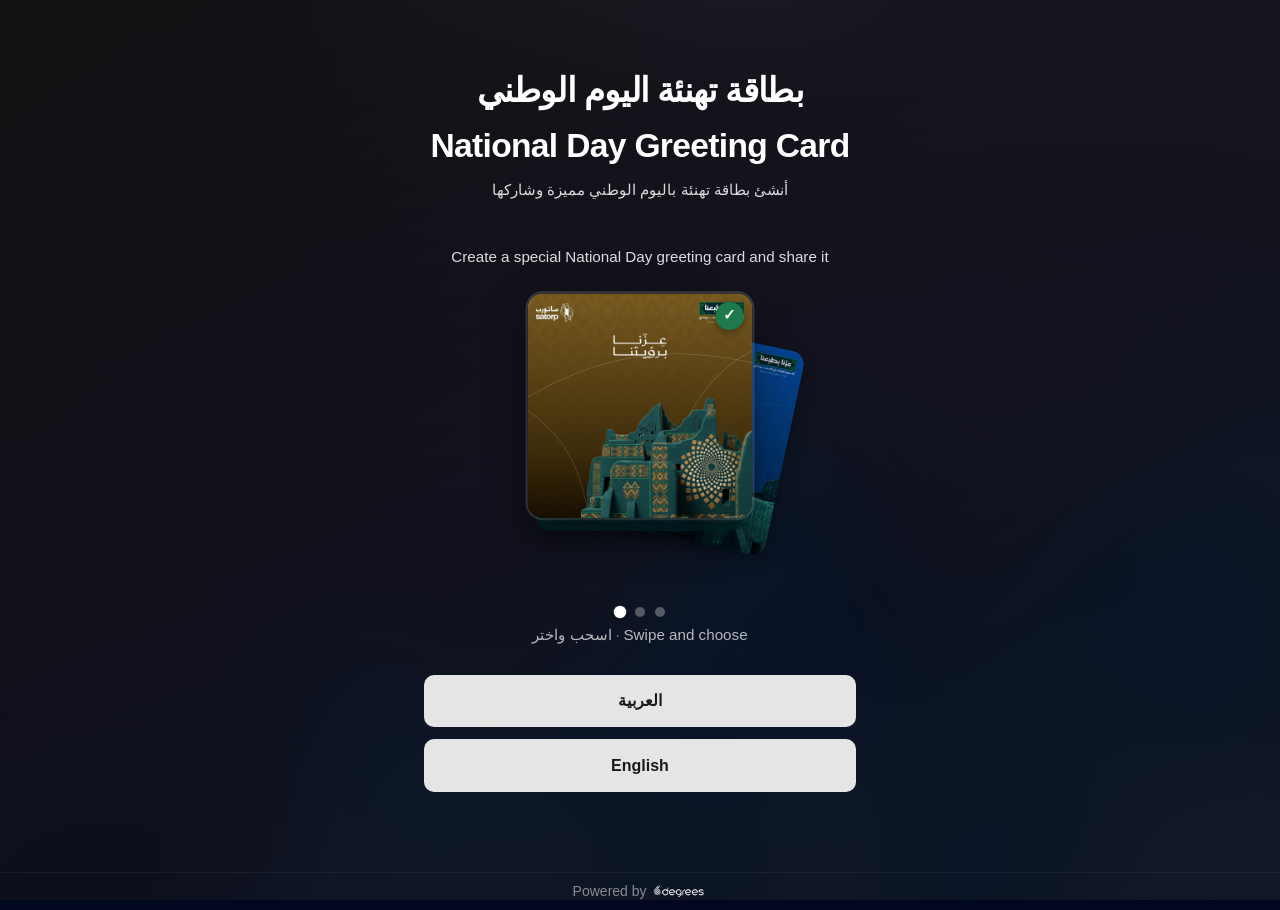
==== commit 8db43509: "Correct the site name to the version Comms sent back "بطاقة تهنئة اليوم الوطني" / "National Day Gree" ====
--- a/index.html
+++ b/index.html
@@ -9,13 +9,13 @@
 
     <meta name="description" content="Create a special Saudi National Day greeting card and share it." />
     <meta property="og:type" content="website" />
-    <meta property="og:title" content="National Day Greetings card" />
+    <meta property="og:title" content="National Day Greeting Card" />
     <meta property="og:description" content="Create a special Saudi National Day greeting card and share it." />
     <meta property="og:image" content="https://mo3aydah.github.io/SATORP-National-Day/assets/images/National-Day-1.jpg" />
     <meta property="og:url" content="https://mo3aydah.github.io/SATORP-National-Day/" />
     <meta name="twitter:card" content="summary_large_image" />
 
-    <title>National Day Greetings card | بطاقة تهنئة يوم الوطني</title>
+    <title>National Day Greeting Card | بطاقة تهنئة اليوم الوطني</title>
 </head>
 <body class="page-lang-select">
     <div class="lang-select-bg">
@@ -24,8 +24,8 @@
     <div class="container page-lang-select-inner">
         <section class="lang-select-content" aria-label="Language selection">
             <h1 class="lang-select-title">
-                <span class="lang-select-title-ar lang-ar" dir="rtl">بطاقة تهنئة يوم الوطني</span>
-                <span class="lang-select-title-en lang-en">National Day Greetings card</span>
+                <span class="lang-select-title-ar lang-ar" dir="rtl">بطاقة تهنئة اليوم الوطني</span>
+                <span class="lang-select-title-en lang-en">National Day Greeting Card</span>
             </h1>
             <p class="lang-select-desc lang-select-desc-ar lang-ar" dir="rtl">أنشئ بطاقة تهنئة باليوم الوطني مميزة وشاركها</p>
             <p class="lang-select-desc lang-en">Create a special National Day greeting card and share it</p>
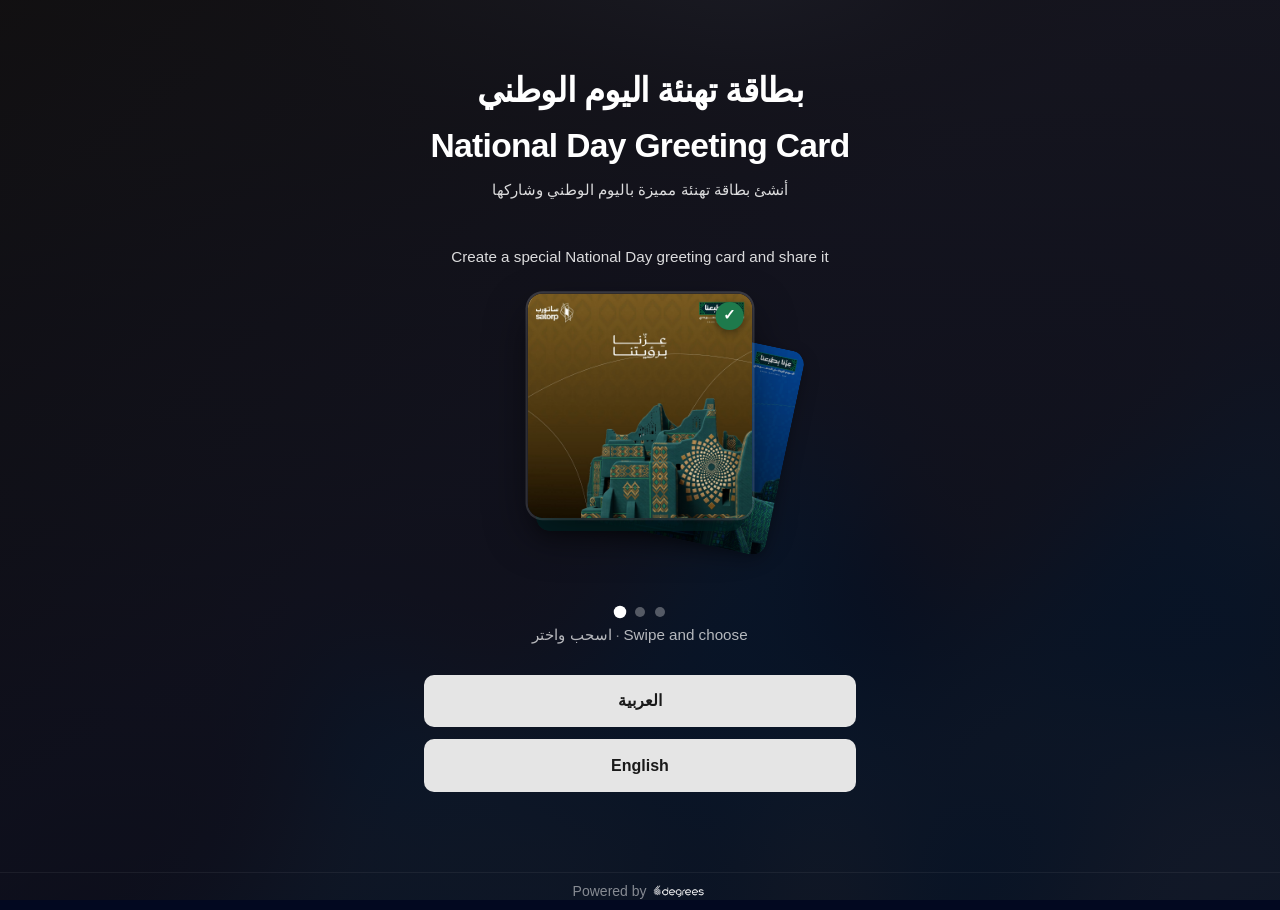
==== commit 640b6610: "Fix Arabic subtitle adjective placement "مميزة" described "بطاقة" but sat after "اليوم الوطني", leav" ====
--- a/index.html
+++ b/index.html
@@ -27,7 +27,7 @@
                 <span class="lang-select-title-ar lang-ar" dir="rtl">بطاقة تهنئة اليوم الوطني</span>
                 <span class="lang-select-title-en lang-en">National Day Greeting Card</span>
             </h1>
-            <p class="lang-select-desc lang-select-desc-ar lang-ar" dir="rtl">أنشئ بطاقة تهنئة باليوم الوطني مميزة وشاركها</p>
+            <p class="lang-select-desc lang-select-desc-ar lang-ar" dir="rtl">أنشئ بطاقة تهنئة مميزة باليوم الوطني وشاركها</p>
             <p class="lang-select-desc lang-en">Create a special National Day greeting card and share it</p>
             <div class="card-deck" id="cardDeck" role="listbox" aria-label="Choose card design">
                 <div class="card-deck-item selected" data-card="1" role="option" aria-selected="true" tabindex="0">
